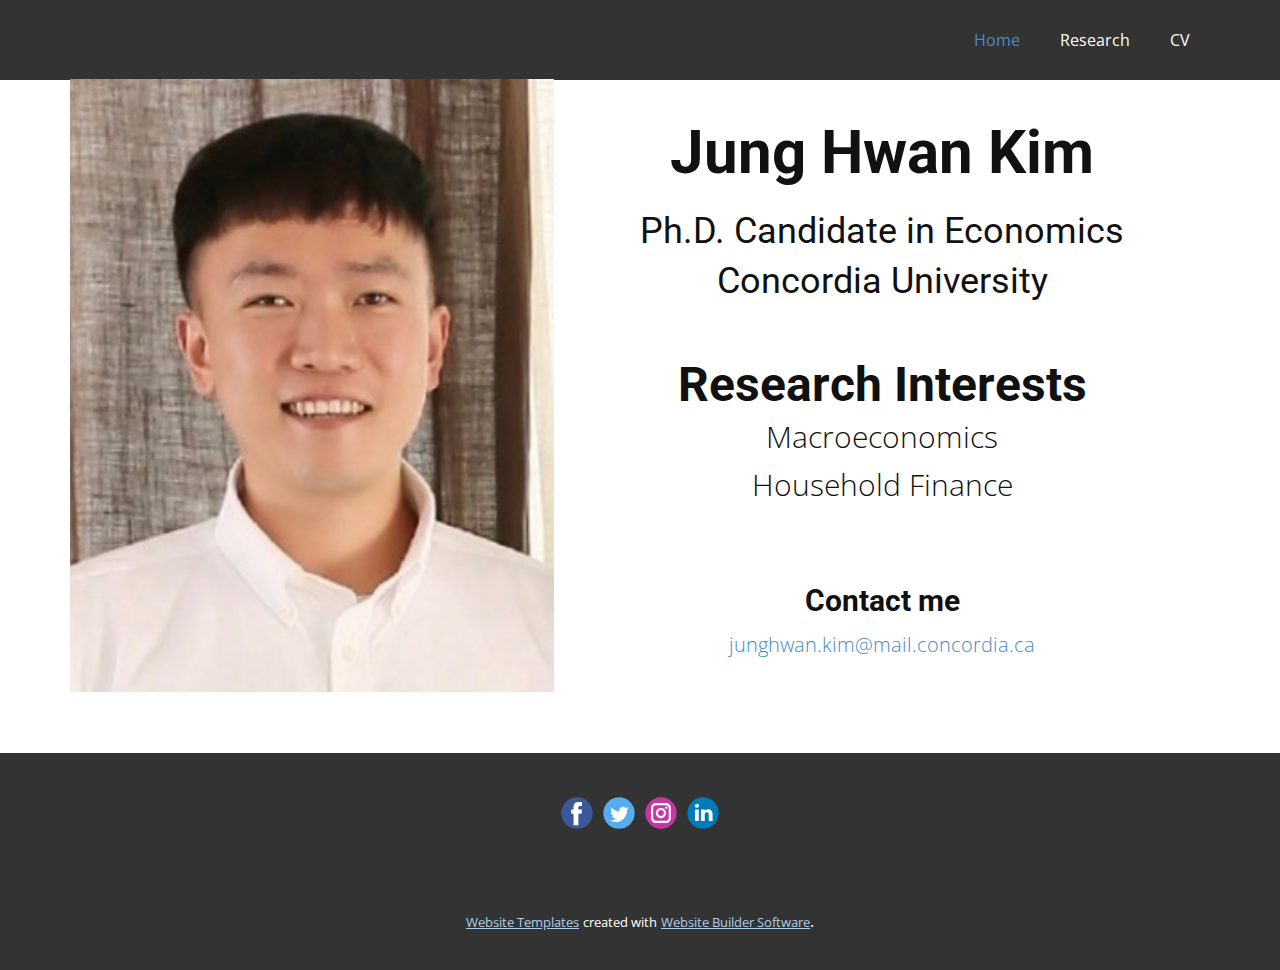
==== index.html @ 936671d9 "Add files via upload" ====
<!DOCTYPE html>
<html style="font-size: 16px;" lang="en"><head>
    <meta name="viewport" content="width=device-width, initial-scale=1.0">
    <meta charset="utf-8">
    <meta name="keywords" content="INTUITIVE, details, Award-winning organic facial spa">
    <meta name="description" content="">
    <title>Home</title>
    <link rel="stylesheet" href="nicepage.css" media="screen">
<link rel="stylesheet" href="Home.css" media="screen">
    <script class="u-script" type="text/javascript" src="jquery.js" defer=""></script>
    <script class="u-script" type="text/javascript" src="nicepage.js" defer=""></script>
    <meta name="generator" content="Nicepage 4.13.4, nicepage.com">
    <link id="u-theme-google-font" rel="stylesheet" href="https://fonts.googleapis.com/css?family=Roboto:100,100i,300,300i,400,400i,500,500i,700,700i,900,900i|Open+Sans:300,300i,400,400i,500,500i,600,600i,700,700i,800,800i">
    
    
    <script type="application/ld+json">{
		"@context": "http://schema.org",
		"@type": "Organization",
		"name": "",
		"sameAs": [
				"https://www.linkedin.com/in/junghwankim31/"
		]
}</script>
    <meta name="theme-color" content="#478ac9">
    <meta property="og:title" content="Home">
    <meta property="og:type" content="website">
  </head>
  <body data-home-page="Home.html" data-home-page-title="Home" class="u-body u-xl-mode"><header class="u-clearfix u-grey-80 u-header u-header" id="sec-07c5"><div class="u-clearfix u-sheet u-sheet-1">
        <nav class="u-menu u-menu-dropdown u-offcanvas u-menu-1">
          <div class="menu-collapse" style="font-size: 1rem; letter-spacing: 0px;">
            <a class="u-button-style u-custom-left-right-menu-spacing u-custom-padding-bottom u-custom-top-bottom-menu-spacing u-nav-link u-text-active-palette-1-base u-text-hover-palette-2-base" href="#">
              <svg class="u-svg-link" viewBox="0 0 24 24"><use xmlns:xlink="http://www.w3.org/1999/xlink" xlink:href="#menu-hamburger"></use></svg>
              <svg class="u-svg-content" version="1.1" id="menu-hamburger" viewBox="0 0 16 16" x="0px" y="0px" xmlns:xlink="http://www.w3.org/1999/xlink" xmlns="http://www.w3.org/2000/svg"><g><rect y="1" width="16" height="2"></rect><rect y="7" width="16" height="2"></rect><rect y="13" width="16" height="2"></rect>
</g></svg>
            </a>
          </div>
          <div class="u-custom-menu u-nav-container">
            <ul class="u-nav u-unstyled u-nav-1"><li class="u-nav-item"><a class="u-button-style u-nav-link u-text-active-palette-1-base u-text-hover-palette-2-base" href="Home.html" style="padding: 10px 20px;">Home</a>
</li><li class="u-nav-item"><a class="u-button-style u-nav-link u-text-active-palette-1-base u-text-hover-palette-2-base" href="Research.html" style="padding: 10px 20px;">Research</a>
</li><li class="u-nav-item"><a class="u-button-style u-nav-link u-text-active-palette-1-base u-text-hover-palette-2-base" href="CV.html" style="padding: 10px 20px;">CV</a>
</li></ul>
          </div>
          <div class="u-custom-menu u-nav-container-collapse">
            <div class="u-black u-container-style u-inner-container-layout u-opacity u-opacity-95 u-sidenav">
              <div class="u-inner-container-layout u-sidenav-overflow">
                <div class="u-menu-close"></div>
                <ul class="u-align-center u-nav u-popupmenu-items u-unstyled u-nav-2"><li class="u-nav-item"><a class="u-button-style u-nav-link" href="Home.html">Home</a>
</li><li class="u-nav-item"><a class="u-button-style u-nav-link" href="Research.html">Research</a>
</li><li class="u-nav-item"><a class="u-button-style u-nav-link" href="CV.html">CV</a>
</li></ul>
              </div>
            </div>
            <div class="u-black u-menu-overlay u-opacity u-opacity-70"></div>
          </div>
        </nav>
      </div></header>
    <section class="u-align-center-md u-align-center-sm u-align-center-xl u-align-center-xs u-align-left-lg u-clearfix u-white u-section-1" id="carousel_95a9">
      <div class="u-clearfix u-sheet u-valign-middle-lg u-sheet-1">
        <img class="u-expanded-width-md u-expanded-width-sm u-expanded-width-xs u-image u-image-default u-image-1" src="images/headshot.png" alt="" data-image-width="605" data-image-height="605">
        <div class="u-expanded-width-md u-expanded-width-sm u-expanded-width-xs u-list u-list-1">
          <div class="u-repeater u-repeater-1">
            <div class="u-container-style u-custom-item u-list-item u-repeater-item u-shape-rectangle">
              <div class="u-container-layout u-similar-container u-container-layout-1">
                <h1 class="u-align-center u-text u-text-default u-text-1"> Jung Hwan Kim</h1>
                <h2 class="u-align-center u-custom-item u-text u-text-2">Ph.D. Candidate in Economics<br>Concordia University
                </h2>
                <div class="u-align-center u-container-style u-expanded-width u-group u-white u-group-1">
                  <div class="u-container-layout u-valign-top-lg u-container-layout-2">
                    <h1 class="u-text u-text-default-lg u-text-default-xl u-text-3">Research Interests</h1>
                    <p class="u-text u-text-4">Macroec​onomics<br>Household Finance
                    </p>
                  </div>
                </div>
                <div class="u-align-center u-container-style u-expanded-width u-group u-white u-group-2">
                  <div class="u-container-layout u-container-layout-3">
                    <h3 class="u-text u-text-5">Contact me</h3>
                    <p class="u-text u-text-6">
                      <a class="u-active-none u-border-none u-btn u-button-link u-button-style u-hover-none u-none u-text-palette-1-base u-btn-1" href="mailto:junghwan.kim@mail.concordia.ca">junghwan.kim@mail.concordia.ca</a>
                    </p>
                  </div>
                </div>
              </div>
            </div>
          </div>
        </div>
      </div>
    </section>
    
    
    <footer class="u-clearfix u-footer u-grey-80" id="sec-a5a2"><div class="u-clearfix u-sheet u-sheet-1">
        <div class="u-align-left u-social-icons u-spacing-10 u-social-icons-1">
          <a class="u-social-url" title="facebook" target="_blank" href=""><span class="u-icon u-social-facebook u-social-icon u-icon-1"><svg class="u-svg-link" preserveAspectRatio="xMidYMin slice" viewBox="0 0 112 112" style=""><use xmlns:xlink="http://www.w3.org/1999/xlink" xlink:href="#svg-f251"></use></svg><svg class="u-svg-content" viewBox="0 0 112 112" x="0" y="0" id="svg-f251"><circle fill="currentColor" cx="56.1" cy="56.1" r="55"></circle><path fill="#FFFFFF" d="M73.5,31.6h-9.1c-1.4,0-3.6,0.8-3.6,3.9v8.5h12.6L72,58.3H60.8v40.8H43.9V58.3h-8V43.9h8v-9.2
            c0-6.7,3.1-17,17-17h12.5v13.9H73.5z"></path></svg></span>
          </a>
          <a class="u-social-url" title="twitter" target="_blank" href=""><span class="u-icon u-social-icon u-social-twitter u-icon-2"><svg class="u-svg-link" preserveAspectRatio="xMidYMin slice" viewBox="0 0 112 112" style=""><use xmlns:xlink="http://www.w3.org/1999/xlink" xlink:href="#svg-eaf7"></use></svg><svg class="u-svg-content" viewBox="0 0 112 112" x="0" y="0" id="svg-eaf7"><circle fill="currentColor" class="st0" cx="56.1" cy="56.1" r="55"></circle><path fill="#FFFFFF" d="M83.8,47.3c0,0.6,0,1.2,0,1.7c0,17.7-13.5,38.2-38.2,38.2C38,87.2,31,85,25,81.2c1,0.1,2.1,0.2,3.2,0.2
            c6.3,0,12.1-2.1,16.7-5.7c-5.9-0.1-10.8-4-12.5-9.3c0.8,0.2,1.7,0.2,2.5,0.2c1.2,0,2.4-0.2,3.5-0.5c-6.1-1.2-10.8-6.7-10.8-13.1
            c0-0.1,0-0.1,0-0.2c1.8,1,3.9,1.6,6.1,1.7c-3.6-2.4-6-6.5-6-11.2c0-2.5,0.7-4.8,1.8-6.7c6.6,8.1,16.5,13.5,27.6,14
            c-0.2-1-0.3-2-0.3-3.1c0-7.4,6-13.4,13.4-13.4c3.9,0,7.3,1.6,9.8,4.2c3.1-0.6,5.9-1.7,8.5-3.3c-1,3.1-3.1,5.8-5.9,7.4
            c2.7-0.3,5.3-1,7.7-2.1C88.7,43,86.4,45.4,83.8,47.3z"></path></svg></span>
          </a>
          <a class="u-social-url" title="instagram" target="_blank" href=""><span class="u-icon u-social-icon u-social-instagram u-icon-3"><svg class="u-svg-link" preserveAspectRatio="xMidYMin slice" viewBox="0 0 112 112" style=""><use xmlns:xlink="http://www.w3.org/1999/xlink" xlink:href="#svg-5c97"></use></svg><svg class="u-svg-content" viewBox="0 0 112 112" x="0" y="0" id="svg-5c97"><circle fill="currentColor" cx="56.1" cy="56.1" r="55"></circle><path fill="#FFFFFF" d="M55.9,38.2c-9.9,0-17.9,8-17.9,17.9C38,66,46,74,55.9,74c9.9,0,17.9-8,17.9-17.9C73.8,46.2,65.8,38.2,55.9,38.2
            z M55.9,66.4c-5.7,0-10.3-4.6-10.3-10.3c-0.1-5.7,4.6-10.3,10.3-10.3c5.7,0,10.3,4.6,10.3,10.3C66.2,61.8,61.6,66.4,55.9,66.4z"></path><path fill="#FFFFFF" d="M74.3,33.5c-2.3,0-4.2,1.9-4.2,4.2s1.9,4.2,4.2,4.2s4.2-1.9,4.2-4.2S76.6,33.5,74.3,33.5z"></path><path fill="#FFFFFF" d="M73.1,21.3H38.6c-9.7,0-17.5,7.9-17.5,17.5v34.5c0,9.7,7.9,17.6,17.5,17.6h34.5c9.7,0,17.5-7.9,17.5-17.5V38.8
            C90.6,29.1,82.7,21.3,73.1,21.3z M83,73.3c0,5.5-4.5,9.9-9.9,9.9H38.6c-5.5,0-9.9-4.5-9.9-9.9V38.8c0-5.5,4.5-9.9,9.9-9.9h34.5
            c5.5,0,9.9,4.5,9.9,9.9V73.3z"></path></svg></span>
          </a>
          <a class="u-social-url" title="linkedin" target="_blank" href="https://www.linkedin.com/in/junghwankim31/"><span class="u-icon u-social-icon u-social-linkedin u-icon-4"><svg class="u-svg-link" preserveAspectRatio="xMidYMin slice" viewBox="0 0 112 112" style=""><use xmlns:xlink="http://www.w3.org/1999/xlink" xlink:href="#svg-d236"></use></svg><svg class="u-svg-content" viewBox="0 0 112 112" x="0" y="0" id="svg-d236"><circle fill="currentColor" cx="56.1" cy="56.1" r="55"></circle><path fill="#FFFFFF" d="M41.3,83.7H27.9V43.4h13.4V83.7z M34.6,37.9L34.6,37.9c-4.6,0-7.5-3.1-7.5-7c0-4,3-7,7.6-7s7.4,3,7.5,7
            C42.2,34.8,39.2,37.9,34.6,37.9z M89.6,83.7H76.2V62.2c0-5.4-1.9-9.1-6.8-9.1c-3.7,0-5.9,2.5-6.9,4.9c-0.4,0.9-0.4,2.1-0.4,3.3v22.5
            H48.7c0,0,0.2-36.5,0-40.3h13.4v5.7c1.8-2.7,5-6.7,12.1-6.7c8.8,0,15.4,5.8,15.4,18.1V83.7z"></path></svg></span>
          </a>
        </div>
      </div></footer>
    <section class="u-backlink u-clearfix u-grey-80">
      <a class="u-link" href="https://nicepage.com/website-templates" target="_blank">
        <span>Website Templates</span>
      </a>
      <p class="u-text">
        <span>created with</span>
      </p>
      <a class="u-link" href="" target="_blank">
        <span>Website Builder Software</span>
      </a>. 
    </section>
  
</body></html>
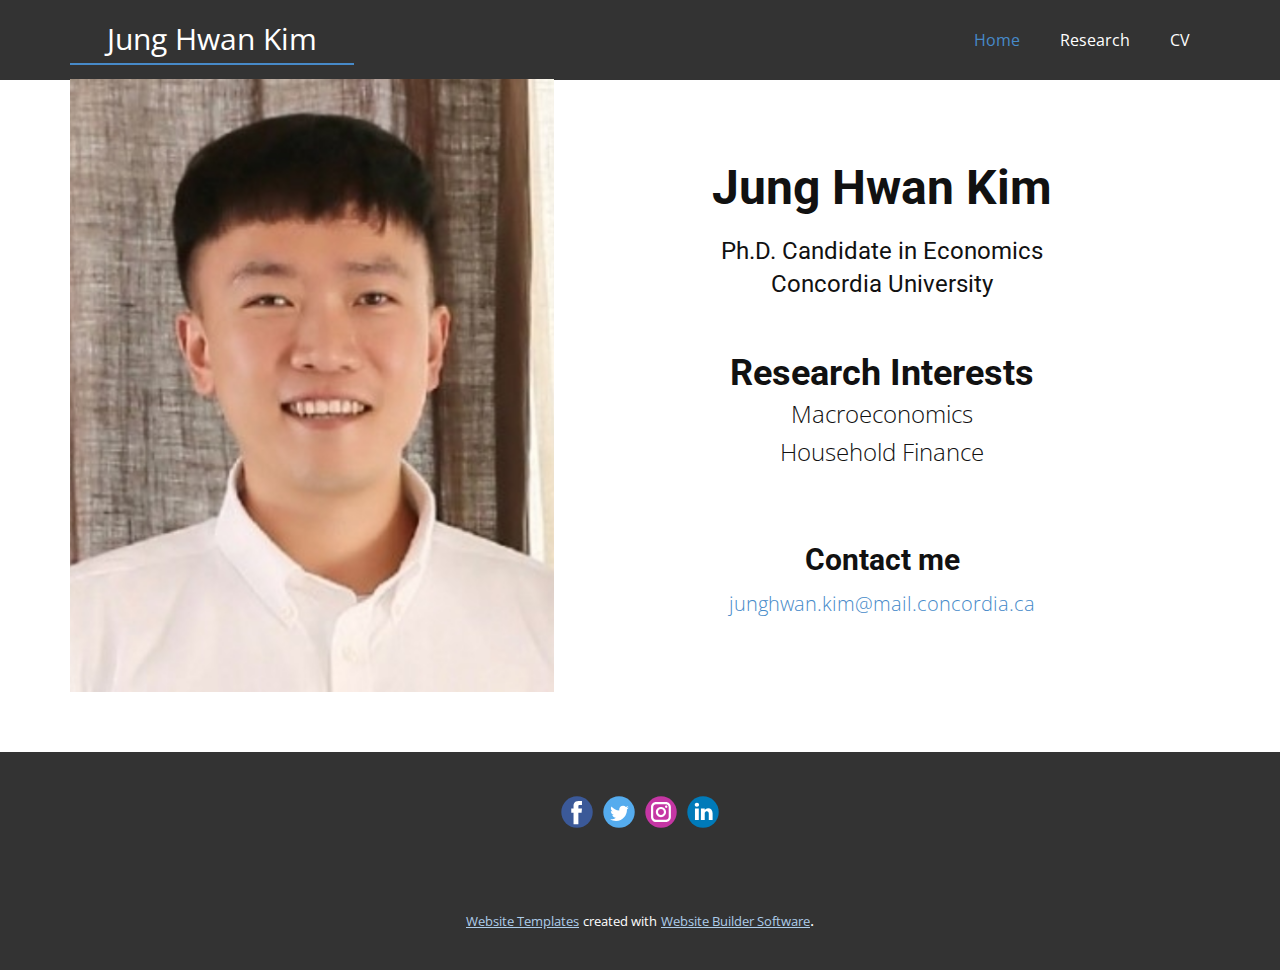
==== commit 3b5f27c6: "Add files via upload" ====
--- a/index.html
+++ b/index.html
@@ -53,6 +53,7 @@
             <div class="u-black u-menu-overlay u-opacity u-opacity-70"></div>
           </div>
         </nav>
+        <a href="Home.html" data-page-id="761723716" class="u-active-none u-border-2 u-border-palette-1-base u-bottom-left-radius-0 u-bottom-right-radius-0 u-btn u-btn-rectangle u-button-style u-hover-none u-none u-radius-0 u-text-body-alt-color u-top-left-radius-0 u-top-right-radius-0 u-btn-1">Jung Hwan Kim</a>
       </div></header>
     <section class="u-align-center-md u-align-center-sm u-align-center-xl u-align-center-xs u-align-left-lg u-clearfix u-white u-section-1" id="carousel_95a9">
       <div class="u-clearfix u-sheet u-valign-middle-lg u-sheet-1">
--- a/nicepage.css
+++ b/nicepage.css
@@ -36973,23 +36973,32 @@
 }
 
 .u-header .u-menu-1 {
-  margin: 22px 0 22px auto;
+  margin: 22px 0 0 auto;
 }
 
 .u-header .u-nav-1 {
   font-size: 1rem;
+  letter-spacing: normal;
 }
 
 .u-header .u-nav-2 {
   font-size: 1.25rem;
 }
+
+.u-header .u-btn-1 {
+  background-image: none;
+  border-style: none none solid;
+  font-size: 1.875rem;
+  margin: -43px auto 15px 0;
+  padding: 0 37px;
+}
 @media (max-width: 1199px) {
   .u-header .u-menu-1 {
     width: auto;
   }
 
-  .u-header .u-nav-1 {
-    letter-spacing: normal;
+  .u-header .u-btn-1 {
+    margin-left: 37px;
   }
 }
 
--- a/Home.css
+++ b/Home.css
@@ -17,12 +17,12 @@
   grid-template-rows: auto;
   grid-auto-rows: 100%;
   width: 656px;
-  margin: -612px 0 60px auto;
+  margin: -570px 0 60px auto;
 }
 
 .u-section-1 .u-repeater-1 {
   grid-template-columns: 100%;
-  min-height: 227px;
+  min-height: 528px;
   grid-gap: 30px 30px;
 }
 
@@ -32,17 +32,17 @@
 
 .u-section-1 .u-text-1 {
   font-weight: 700;
-  font-size: 3.75rem;
   margin: 0 auto;
 }
 
 .u-section-1 .u-text-2 {
   line-height: 1.4;
+  font-size: 1.5rem;
   margin: 20px 30px 0;
 }
 
 .u-section-1 .u-group-1 {
-  min-height: 246px;
+  min-height: 210px;
   margin-top: 1px;
   margin-bottom: 0;
 }
@@ -53,12 +53,12 @@
 
 .u-section-1 .u-text-3 {
   font-weight: 700;
-  font-size: 3rem;
+  font-size: 2.25rem;
   margin: 21px auto 0;
 }
 
 .u-section-1 .u-text-4 {
-  font-size: 1.875rem;
+  font-size: 1.5rem;
   font-weight: 300;
   margin: 1px 0 0;
 }
@@ -225,10 +225,6 @@
     min-height: 947px;
   }
 
-  .u-section-1 .u-text-1 {
-    font-size: 1.875rem;
-  }
-
   .u-section-1 .u-text-2 {
     margin-left: 0;
     margin-right: 0;
